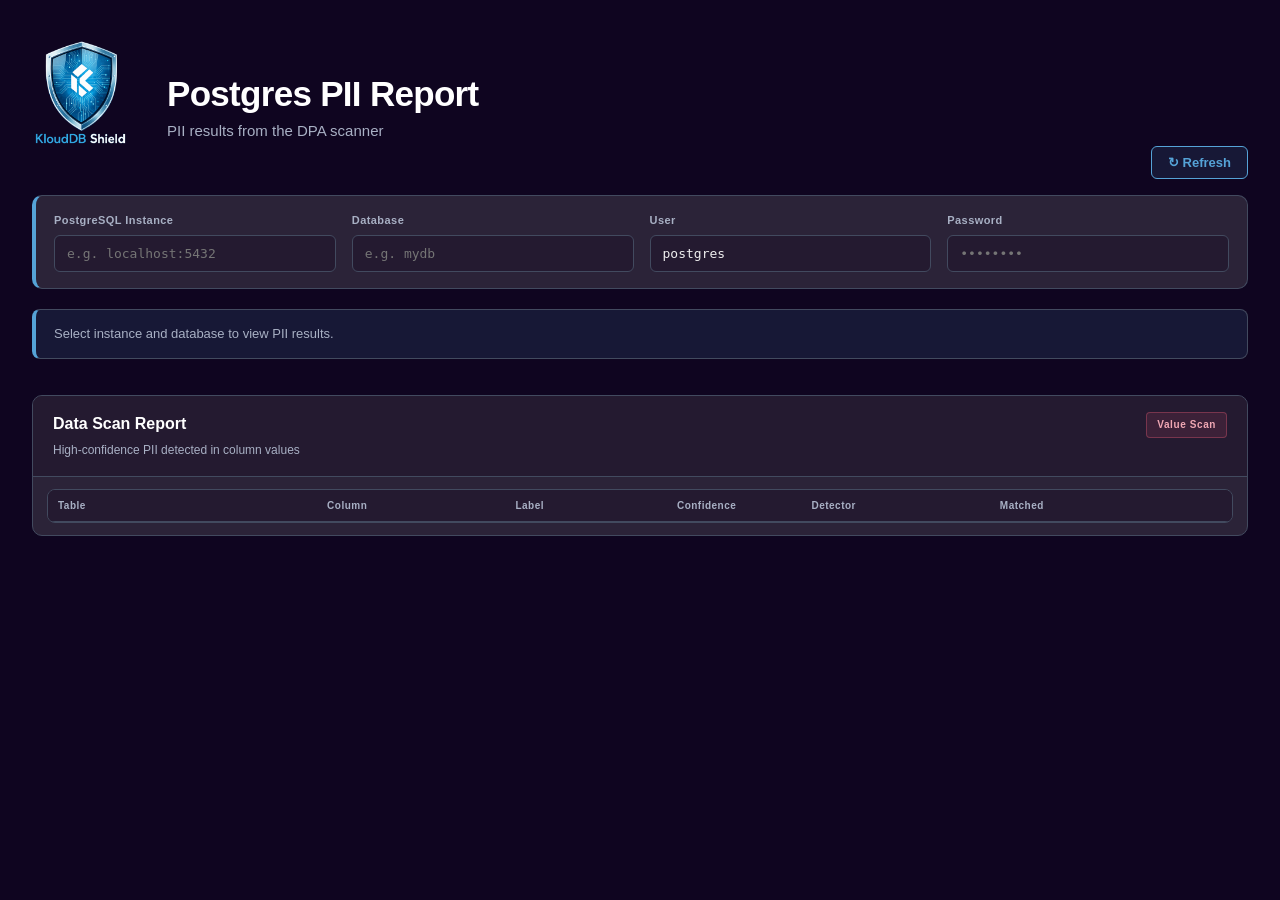
==== front/index.html @ 8dfe52f9 "made frontend and integrate with backend" ====
<!DOCTYPE html>
<html lang="en">

<head>
    <meta charset="UTF-8" />
    <meta name="viewport" content="width=device-width, initial-scale=1.0" />
    <title>DPA PII Scanner</title>
    <link rel="stylesheet" href="styles/tokens.css" />
    <link rel="stylesheet" href="styles/pii.css" />
</head>

<body>
    <div class="content">
        <section id="page-pii-scanner" class="page active" style="max-width:1400px; margin:0 auto;">

            <div
                style="display:flex; align-items:flex-start; gap:10px; margin-bottom:-25px; margin-top: -15px; margin-left: -25px;">
                <img src="assets/kloulddb_shield_logo.png" alt="KloudDB"
                    style="height:150px; width:auto; margin-top:4px;" />
                <div>
                    <h1 style="font-size:35px ; margin-bottom:-2px; margin-top:50px;">Postgres PII Report</h1>
                    <p class="subtitle" style="font-size:15px ;margin-bottom:0;">PII results from the DPA scanner</p>
                </div>
            </div>

            <div style="display:flex; justify-content:flex-end; margin-bottom:16px;">
                <button id="pii-refresh-btn"
                    style="padding:8px 16px;border-radius:6px;border:1px solid var(--kloud-blue);background:var(--kloud-blue-soft);color:var(--kloud-blue);cursor:pointer;font-size:13px;font-weight:600;font-family:inherit;">↻
                    Refresh</button>
            </div>

            <div class="pii-host-toolbar" id="pii-target-toolbar">
                <div class="pii-target-field">
                    <label for="pii-instance-select">PostgreSQL Instance</label>
                    <input id="pii-instance-select" class="pii-target-select" type="text" placeholder="e.g. localhost:5432" />
                </div>
                <div class="pii-target-field">
                    <label for="pii-database-select">Database</label>
                    <input id="pii-database-select" class="pii-target-select" type="text" placeholder="e.g. mydb" />
                </div>
                <div class="pii-target-field">
                    <label for="pii-pg-user">User</label>
                    <input id="pii-pg-user" class="pii-target-select" type="text" value="postgres"
                        placeholder="postgres" />
                </div>
                <div class="pii-target-field">
                    <label for="pii-pg-password">Password</label>
                    <input id="pii-pg-password" class="pii-target-select" type="password" placeholder="••••••••" />
                </div>
            </div>

            <p class="callout pii-scan-callout" id="pii-scan-target">Select instance and database to view PII results.
            </p>

            <div id="pii-results-panel">
                <div class="stats pii-results-summary" id="pii-results-summary"></div>

                <article class="report-block pii-report-section" id="pii-data-scan-block" style="margin-bottom:16px;">
                    <div class="report-block-header pii-report-section-header">
                        <div>
                            <h2>Data Scan Report</h2>
                            <p>High-confidence PII detected in column values</p>
                        </div>
                        <span class="pii-section-badge pii-section-badge--data">Value Scan</span>
                    </div>
                    <div class="report-block-body pii-report-section-body">
                        <div class="pii-table-wrap">
                            <table class="pii-report-table">
                                <thead>
                                    <tr>
                                        <th class="pii-col-table">Table</th>
                                        <th class="pii-col-column">Column</th>
                                        <th class="pii-col-label">Label</th>
                                        <th class="pii-col-conf">Confidence</th>
                                        <th class="pii-col-detector">Detector</th>
                                        <th class="pii-col-matched">Matched</th>
                                    </tr>
                                </thead>
                                <tbody id="pii-data-tbody"></tbody>
                            </table>
                        </div>
                        <div class="table-pagination" id="pii-data-pagination" hidden></div>
                        <div id="pii-no-data" style="display:none;"></div>
                    </div>
                </article>

                <article class="report-block pii-report-section" id="pii-meta-scan-block"
                    style="display:none;margin-bottom:16px;">
                    <div class="report-block-header pii-report-section-header">
                        <div>
                            <h2>Meta Scan Report</h2>
                            <p>PII inferred from column names</p>
                        </div>
                        <span class="pii-section-badge pii-section-badge--meta">Meta Scan</span>
                    </div>
                    <div class="report-block-body pii-report-section-body">
                        <div class="pii-table-wrap">
                            <table class="pii-report-table">
                                <thead>
                                    <tr>
                                        <th class="pii-col-table">Table</th>
                                        <th class="pii-col-column">Column</th>
                                        <th class="pii-col-label">Label</th>
                                        <th class="pii-col-conf">Confidence</th>
                                    </tr>
                                </thead>
                                <tbody id="pii-meta-tbody"></tbody>
                            </table>
                        </div>
                        <div class="table-pagination" id="pii-meta-pagination" hidden></div>
                    </div>
                </article>

                <article class="report-block pii-report-section pii-low-conf-section" id="pii-low-conf-block"
                    style="display:none;">
                    <div class="report-block-header pii-report-section-header">
                        <div>
                            <h2>Low-Confidence Tables</h2>
                            <p>PII-like signals below the high-confidence threshold — worth a manual review</p>
                        </div>
                        <span class="pii-section-badge pii-section-badge--low" id="pii-low-conf-badge">Review</span>
                    </div>
                    <div class="report-block-body pii-report-section-body">
                        <div id="pii-low-conf-content"></div>
                        <div class="table-pagination" id="pii-low-conf-pagination" hidden></div>
                    </div>
                </article>
            </div>

        </section>
    </div>
    <script type="module" src="scripts/app.js"></script>
</body>

</html>
---- front/styles/tokens.css ----
/* Brand tokens from https://klouddb.io/ (Elementor kit) */
    :root {
      --kloud-blue: #55a3d7;
      --kloud-blue-soft: rgba(85, 163, 215, 0.12);
      --kloud-green: #88bf57;
      --kloud-purple-deep: #0a0316;
      --kloud-purple: #18023a;
      --kloud-purple-mid: #241a30;
      --kloud-purple-card: #2b2338;
      --kloud-border: #424a5f;
      --kloud-slate: #556080;
      --bg: #0f0520;
      --surface: var(--kloud-purple-card);
      --surface-2: var(--kloud-purple-mid);
      --border: var(--kloud-border);
      --text: #efefef;
      --text-bright: #ffffff;
      --muted: #a8b0c4;
      --accent: var(--kloud-blue);
      --success: var(--kloud-green);
      --warning: #d4a84b;
      --danger: #e85d75;
      --sidebar-w: 200px;
    }
---- front/styles/pii.css ----
* { box-sizing: border-box; margin: 0; padding: 0; }
body {
  font-family: -apple-system, BlinkMacSystemFont, "Segoe UI", Roboto, "Helvetica Neue", Arial, sans-serif;
  background: var(--bg);
  color: var(--text);
  font-size: 14px;
  line-height: 1.55;
  min-height: 100vh;
}
.content { padding: 32px; flex: 1; overflow: auto; }

h1 {
  font-size: 26px;
  font-weight: 600;
  margin-bottom: 8px;
  color: var(--text-bright);
  letter-spacing: -0.02em;
}
.subtitle { color: var(--muted); margin-bottom: 24px; font-size: 13px; }
code {
  font-family: ui-monospace, Consolas, monospace;
  font-size: 12px;
  background: rgba(85,163,215,0.1);
  color: var(--kloud-blue);
  padding: 1px 6px;
  border-radius: 4px;
}

/* Stats */
.stats { display: grid; grid-template-columns: repeat(4, 1fr); gap: 16px; margin-bottom: 28px; }
@media (max-width: 900px) { .stats { grid-template-columns: repeat(2, 1fr); } }
.stat-card {
  background: var(--surface);
  border: 1px solid var(--border);
  border-radius: 10px;
  padding: 20px 22px;
  border-top: 2px solid var(--kloud-purple-mid);
}
.stat-label { color: var(--muted); font-size: 14px; font-weight: 500; }
.stat-value { font-size: 28px; font-weight: 600; margin-top: 4px; }

/* Callout */
.callout {
  padding: 14px 18px;
  border-radius: 8px;
  border: 1px solid var(--border);
  border-left: 4px solid var(--kloud-blue);
  background: var(--kloud-blue-soft);
  margin-bottom: 24px;
  font-size: 13px;
  color: var(--muted);
}
.callout strong { color: var(--text-bright); }

/* Report blocks */
.report-block {
  background: var(--surface);
  border: 1px solid var(--border);
  border-radius: 10px;
  overflow: hidden;
}
.report-block-header {
  padding: 16px 20px;
  border-bottom: 1px solid var(--border);
  background: var(--surface-2);
}
.report-block-header h2 {
  font-size: 16px;
  font-weight: 600;
  color: var(--text-bright);
  margin-bottom: 4px;
}
.report-block-header p { font-size: 12px; color: var(--muted); margin: 0; }
.report-block-body { padding: 20px; }

/* Pagination */
.table-pagination {
  display: flex;
  flex-wrap: wrap;
  align-items: center;
  justify-content: space-between;
  gap: 12px;
  padding: 12px 14px;
  background: var(--surface-2);
  border: 1px solid var(--border);
  border-radius: 10px;
  font-size: 13px;
}
.table-pagination[hidden] { display: none !important; }
.table-pagination__info { color: var(--muted); }
.table-pagination__info strong { color: var(--text); font-weight: 600; }
.table-pagination__controls { display: flex; flex-wrap: wrap; align-items: center; gap: 12px; }
.table-pagination__nav { display: flex; flex-wrap: wrap; align-items: center; gap: 6px; }
.table-pagination__btn {
  min-width: 36px;
  padding: 6px 10px;
  border-radius: 6px;
  border: 1px solid var(--border);
  background: var(--surface);
  color: var(--text);
  cursor: pointer;
  font-size: 12px;
  font-family: inherit;
}
.table-pagination__btn:hover:not(:disabled) { border-color: var(--kloud-blue); color: var(--text-bright); }
.table-pagination__btn.active {
  border-color: var(--kloud-blue);
  background: var(--kloud-blue-soft);
  color: var(--kloud-blue);
  font-weight: 600;
}
.table-pagination__btn:disabled { opacity: 0.45; cursor: not-allowed; }
.table-pagination__ellipsis { color: var(--muted); padding: 0 4px; user-select: none; }
.table-pagination__sizes { display: flex; flex-wrap: wrap; gap: 6px; }
.table-pagination__size {
  padding: 6px 10px;
  border-radius: 20px;
  border: 1px solid var(--border);
  background: var(--surface);
  color: var(--muted);
  cursor: pointer;
  font-size: 12px;
  font-family: inherit;
}
.table-pagination__size:hover { border-color: var(--kloud-blue); color: var(--text-bright); }
.table-pagination__size.active {
  border-color: var(--kloud-blue);
  color: var(--kloud-blue);
  background: var(--kloud-blue-soft);
  font-weight: 600;
}

/* ── PII Scanner page ── */
#page-pii-scanner .pii-host-toolbar,
#page-pii-scanner #pii-target-toolbar {
  display: flex;
  flex-wrap: wrap;
  gap: 16px;
  padding: 16px 18px;
  margin-bottom: 20px;
  background: var(--surface);
  border: 1px solid var(--border);
  border-radius: 10px;
  border-left: 4px solid var(--kloud-blue);
}
#page-pii-scanner .pii-target-field {
  flex: 1 1 220px;
  min-width: 0;
  display: flex;
  flex-direction: column;
  gap: 6px;
}
#page-pii-scanner .pii-target-field label {
  font-size: 11px;
  font-weight: 600;
  letter-spacing: 0.04em;
  color: var(--muted);
}
#page-pii-scanner .pii-target-select {
  width: 100%;
  padding: 10px 12px;
  border-radius: 6px;
  border: 1px solid var(--border);
  background: var(--surface-2);
  color: var(--text);
  font-size: 13px;
  font-family: ui-monospace, Consolas, monospace;
}
#page-pii-scanner .pii-target-select:focus { outline: 2px solid var(--kloud-blue); outline-offset: 1px; }
#page-pii-scanner .pii-scan-callout { margin-bottom: 20px; }
#page-pii-scanner .pii-db-badge {
  color: var(--kloud-blue);
  background: var(--kloud-blue-soft);
  padding: 1px 6px;
  border-radius: 4px;
  font-size: 12px;
}
#page-pii-scanner .pii-results-summary {
  grid-template-columns: repeat(4, minmax(0, 1fr));
  margin-bottom: 16px;
}
@media (max-width: 900px) {
  #page-pii-scanner .pii-results-summary { grid-template-columns: repeat(2, minmax(0, 1fr)); }
}
#page-pii-scanner .pii-stat-card { border-top: 3px solid var(--border); transition: border-color 0.15s; }
#page-pii-scanner .pii-stat-card.pii-stat--data { border-top-color: var(--danger); }
#page-pii-scanner .pii-stat-card.pii-stat--meta { border-top-color: var(--kloud-blue); }
#page-pii-scanner .pii-stat-card.pii-stat--low { border-top-color: var(--warning); }

#page-pii-scanner .pii-report-section { margin-bottom: 16px; }
#page-pii-scanner .pii-report-section .report-block-body { padding: 12px 14px; }
#page-pii-scanner .pii-report-section-header {
  display: flex;
  align-items: flex-start;
  justify-content: space-between;
  gap: 16px;
}
#page-pii-scanner .pii-section-badge {
  flex-shrink: 0;
  padding: 4px 10px;
  border-radius: 4px;
  font-size: 10px;
  font-weight: 700;
  letter-spacing: 0.06em;
}
#page-pii-scanner .pii-section-badge--data {
  background: rgba(232, 93, 117, 0.12);
  border: 1px solid rgba(232, 93, 117, 0.35);
  color: #f0a8b4;
}
#page-pii-scanner .pii-section-badge--meta {
  background: rgba(91, 155, 213, 0.12);
  border: 1px solid rgba(91, 155, 213, 0.35);
  color: var(--kloud-blue);
}
#page-pii-scanner .pii-section-badge--low {
  background: rgba(212, 168, 75, 0.12);
  border: 1px solid rgba(212, 168, 75, 0.35);
  color: var(--warning);
}
#page-pii-scanner .pii-table-wrap {
  overflow-x: auto;
  border: 1px solid var(--border);
  border-radius: 8px;
  background: rgba(0, 0, 0, 0.18);
}
#page-pii-scanner .pii-report-table {
  width: 100%;
  border-collapse: collapse;
  font-size: 12px;
}
#page-pii-scanner .pii-report-table thead th {
  position: sticky;
  top: 0;
  padding: 8px 10px;
  text-align: left;
  font-size: 10px;
  font-weight: 600;
  letter-spacing: 0.05em;
  color: var(--muted);
  background: var(--surface-2);
  border-bottom: 1px solid var(--border);
  white-space: nowrap;
}
#page-pii-scanner .pii-report-table tbody td {
  padding: 5px 10px;
  border-bottom: 1px solid rgba(255, 255, 255, 0.06);
  vertical-align: middle;
  line-height: 1.3;
}
#page-pii-scanner .pii-report-table tbody tr:last-child td { border-bottom: none; }
#page-pii-scanner .pii-report-table tbody tr:hover td { background: rgba(255, 255, 255, 0.03); }
#page-pii-scanner .table-pagination { margin-top: 12px; }
#page-pii-scanner .pii-row--group-start td { border-top: 1px solid rgba(255, 255, 255, 0.08); }
#page-pii-scanner .pii-col-table  { width: 20%; min-width: 110px; max-width: 180px; }
#page-pii-scanner .pii-col-column { width: 14%; min-width: 72px; }
#page-pii-scanner .pii-col-label  { width: 12%; min-width: 72px; }
#page-pii-scanner .pii-col-conf   { width: 10%; min-width: 64px; }
#page-pii-scanner .pii-col-detector { width: 14%; min-width: 80px; }
#page-pii-scanner .pii-col-matched  { width: 18%; min-width: 100px; }

/* PII component styles */
.pii-fq-name, .pii-col-name {
  display: inline-block;
  font-family: ui-monospace, SFMono-Regular, Menlo, Consolas, monospace;
  font-size: 12px;
  color: var(--text-bright);
  background: rgba(255,255,255,0.05);
  padding: 2px 6px;
  border-radius: 4px;
  border: 1px solid rgba(255,255,255,0.08);
  white-space: nowrap;
}
.pii-table-empty { color: var(--muted); }
.pii-label-chip {
  display: inline-block;
  padding: 3px 9px;
  border-radius: 20px;
  font-size: 11px;
  font-weight: 600;
  letter-spacing: 0.02em;
}
.pii-label-chip--email    { background: rgba(85,163,215,0.15); color: var(--kloud-blue); }
.pii-label-chip--phone    { background: rgba(136,191,87,0.15); color: var(--kloud-green); }
.pii-label-chip--password { background: rgba(232,93,117,0.15); color: var(--danger); }
.pii-label-chip--user     { background: rgba(212,168,75,0.15); color: var(--warning); }
.pii-label-chip--address  { background: rgba(85,163,215,0.1);  color: #a0c8e8; }
.pii-label-chip--default  { background: rgba(255,255,255,0.07); color: var(--muted); }
.pii-label-chip--pan      { background: rgba(212,168,75,0.15);  color: var(--warning); }
.pii-label-chip--aadhaar  { background: rgba(232,93,117,0.15);  color: var(--danger); }
.pii-label-chip--id       { background: rgba(136,191,87,0.15);  color: var(--kloud-green); }
.pii-label-chip--card     { background: rgba(232,93,117,0.2);   color: #f0a8b4; }
.pii-label-chip--bank     { background: rgba(85,163,215,0.15);  color: var(--kloud-blue); }
.pii-label-chip--insurance{ background: rgba(160,200,232,0.15); color: #a0c8e8; }
.pii-conf-badge {
  display: inline-block;
  padding: 3px 8px;
  border-radius: 4px;
  font-size: 11px;
  font-weight: 700;
  letter-spacing: 0.04em;
}
.pii-conf-badge--high   { background: rgba(232,93,117,0.15); color: var(--danger); }
.pii-conf-badge--medium { background: rgba(212,168,75,0.15); color: var(--warning); }
.pii-conf-badge--low    { background: rgba(85,163,215,0.12); color: var(--kloud-blue); }
.pii-detector-tag {
  display: inline-block;
  font-size: 11px;
  font-family: ui-monospace, Consolas, monospace;
  color: var(--muted);
  background: rgba(255,255,255,0.05);
  padding: 2px 6px;
  border-radius: 4px;
}

.pii-match-cell { display: flex; flex-direction: column; gap: 3px; min-width: 100px; }
.pii-match-ratio { font-size: 12px; font-variant-numeric: tabular-nums; color: var(--text); }
.pii-match-bar { display: block; width: 100%; height: 4px; background: var(--kloud-purple-mid); border-radius: 2px; overflow: hidden; }
.pii-match-bar-fill { display: block; height: 4px; border-radius: 2px; }
.pii-match-bar-fill--high   { background: var(--danger); }
.pii-match-bar-fill--medium { background: var(--warning); }
.pii-match-bar-fill--low    { background: var(--kloud-blue); }

/* Empty state */
.pii-empty-state {
  text-align: center;
  padding: 40px 24px;
  color: var(--muted);
}
.pii-empty-icon { font-size: 28px; margin-bottom: 12px; opacity: 0.4; }
.pii-empty-title { font-size: 15px; font-weight: 600; color: var(--text); margin-bottom: 8px; }
.pii-empty-hint { font-size: 13px; color: var(--muted); line-height: 1.6; }

/* Low confidence section */
.pii-low-conf-panel { padding: 4px 0; }
.pii-low-conf-intro { font-size: 13px; color: var(--muted); line-height: 1.6; margin-bottom: 14px; }
.pii-low-conf-toolbar {
  display: flex;
  align-items: center;
  gap: 12px;
  margin-bottom: 14px;
  flex-wrap: wrap;
}
.pii-low-conf-search-wrap {
  display: flex;
  align-items: center;
  gap: 8px;
  background: var(--surface-2);
  border: 1px solid var(--border);
  border-radius: 6px;
  padding: 6px 10px;
  flex: 1;
  min-width: 180px;
  max-width: 320px;
}
.pii-low-conf-search-icon { color: var(--muted); font-size: 16px; }
.pii-low-conf-search {
  background: none;
  border: none;
  outline: none;
  color: var(--text);
  font-size: 13px;
  width: 100%;
  font-family: inherit;
}
.pii-low-conf-showing { font-size: 12px; color: var(--muted); }
.pii-low-conf-grid { display: flex; flex-wrap: wrap; gap: 8px; }
.pii-low-conf-chip {
  display: inline-flex;
  flex-direction: column;
  padding: 6px 12px;
  border: 1px solid var(--border);
  border-radius: 8px;
  background: var(--surface-2);
  gap: 2px;
  cursor: default;
}
.pii-low-conf-chip__schema { font-size: 10px; color: var(--muted); }
.pii-low-conf-chip__name { font-size: 12px; font-weight: 600; color: var(--text-bright); font-family: ui-monospace, Consolas, monospace; }
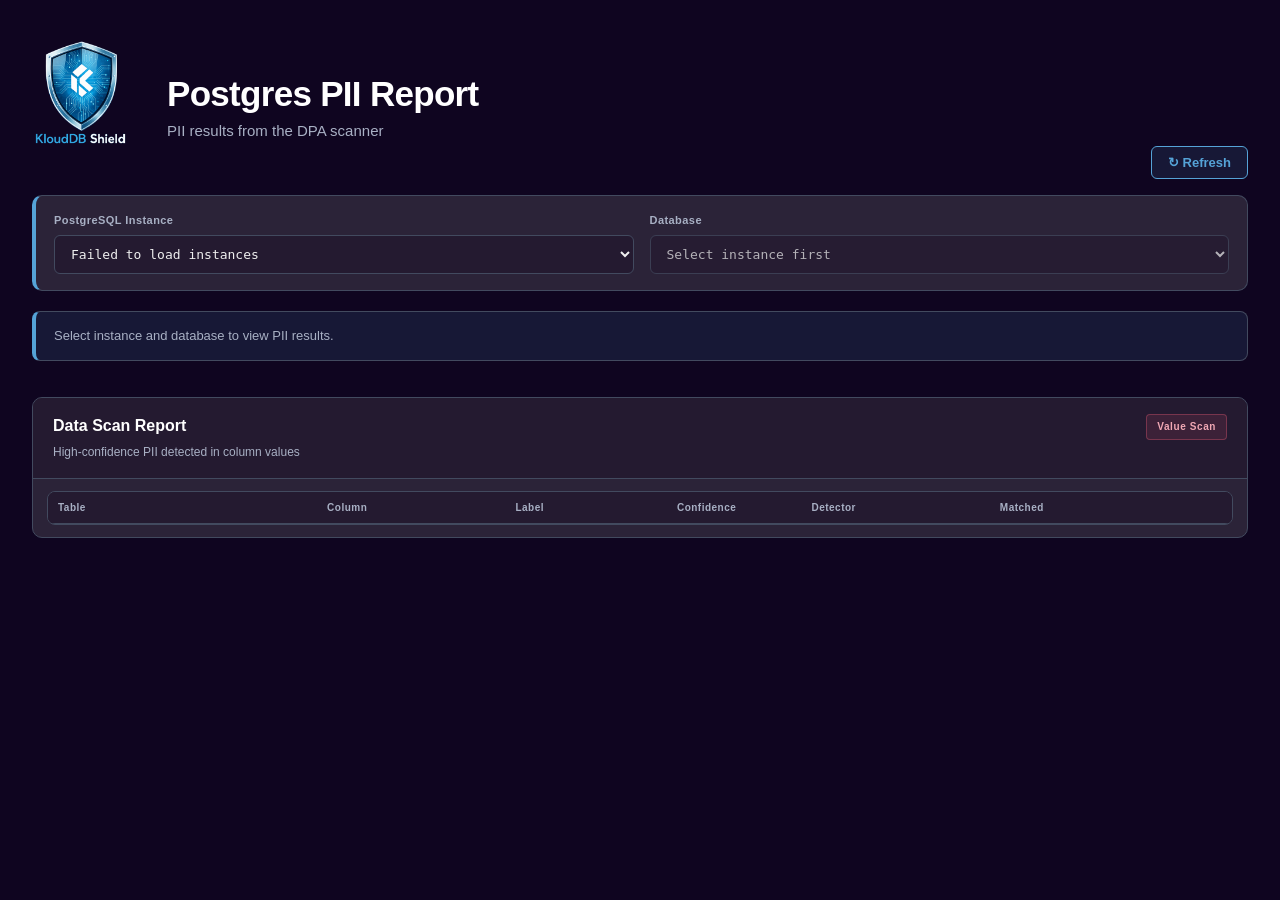
==== commit 27612f8a: "Integration fixes" ====
--- a/front/index.html
+++ b/front/index.html
@@ -32,20 +32,15 @@
             <div class="pii-host-toolbar" id="pii-target-toolbar">
                 <div class="pii-target-field">
                     <label for="pii-instance-select">PostgreSQL Instance</label>
-                    <input id="pii-instance-select" class="pii-target-select" type="text" placeholder="e.g. localhost:5432" />
+                    <select id="pii-instance-select" class="pii-target-select">
+                        <option value="">Loading…</option>
+                    </select>
                 </div>
                 <div class="pii-target-field">
                     <label for="pii-database-select">Database</label>
-                    <input id="pii-database-select" class="pii-target-select" type="text" placeholder="e.g. mydb" />
-                </div>
-                <div class="pii-target-field">
-                    <label for="pii-pg-user">User</label>
-                    <input id="pii-pg-user" class="pii-target-select" type="text" value="postgres"
-                        placeholder="postgres" />
-                </div>
-                <div class="pii-target-field">
-                    <label for="pii-pg-password">Password</label>
-                    <input id="pii-pg-password" class="pii-target-select" type="password" placeholder="••••••••" />
+                    <select id="pii-database-select" class="pii-target-select" disabled>
+                        <option value="">Select instance first</option>
+                    </select>
                 </div>
             </div>
 
